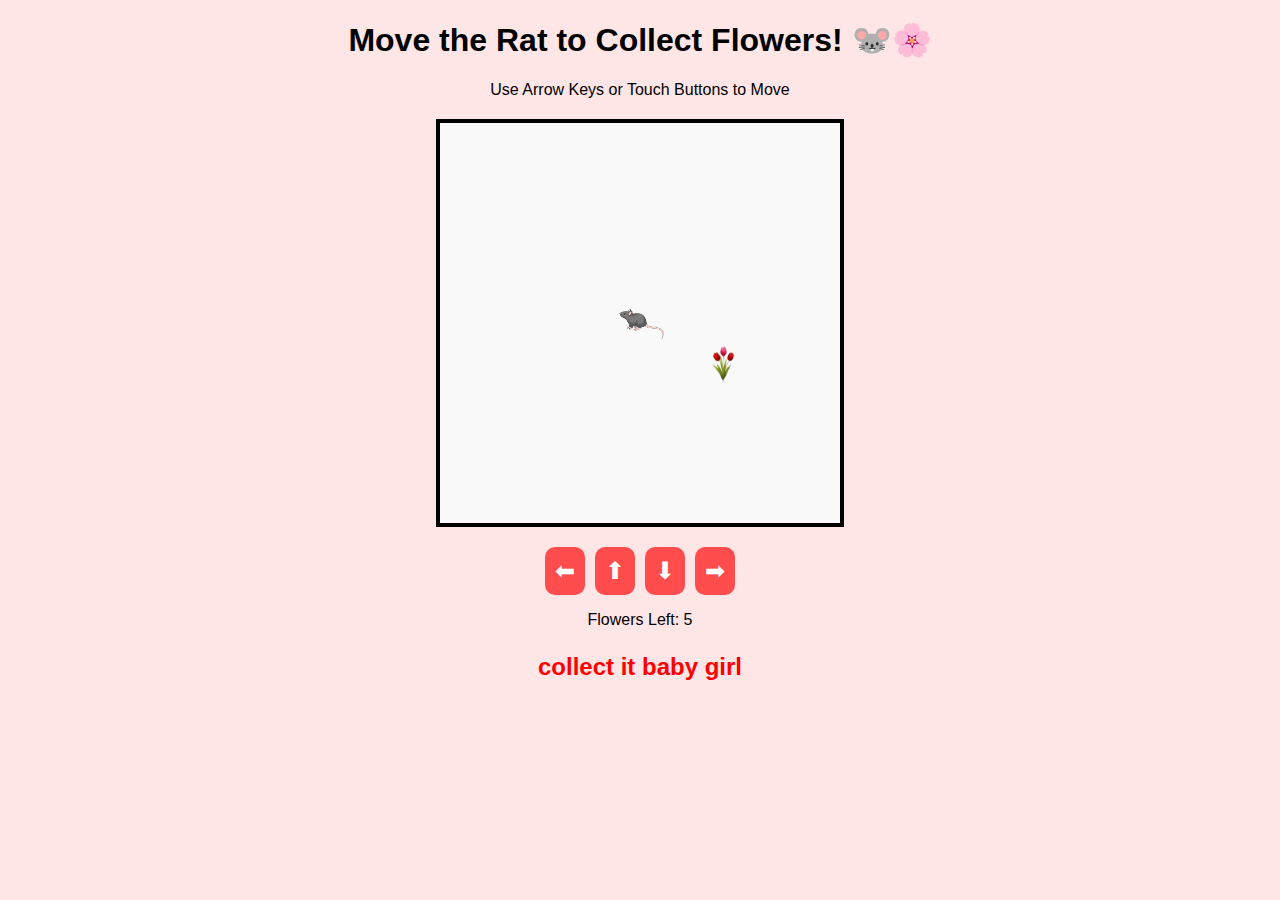
==== index.html @ e0727b4b "Add files via upload" ====
<!DOCTYPE html>
<html lang="en">
<head>
    <meta charset="UTF-8">
    <meta name="viewport" content="width=device-width, initial-scale=1.0">
    <title>🌸 Collect the Flowers! 🌸</title>
    <style>
        body {
            text-align: center;
            background-color: #ffe6e6;
            font-family: Arial, sans-serif;
            margin: 0;
        }

        #game-container {
            width: 400px;
            height: 400px;
            background: #f9f9f9;
            border: 4px solid black;
            position: relative;
            margin: 20px auto;
            overflow: hidden;
            display: flex;
            align-items: center;
            justify-content: center;
        }

        #rat {
            position: absolute;
            width: 50px;
            height: 50px;
            transition: all 0.1s ease-out;
        }

        #flower {
            position: absolute;
            width: 40px;
            height: 40px;
        }

        #message {
            font-size: 24px;
            font-weight: bold;
            color: red;
        }

        #next-button {
            display: none;
            margin-top: 20px;
            padding: 10px 20px;
            font-size: 18px;
            background-color: #ff4d4d;
            color: white;
            border: none;
            cursor: pointer;
            border-radius: 10px;
        }

        #controls {
            display: flex;
            justify-content: center;
            gap: 10px;
            margin-top: 10px;
        }

        #controls button {
            font-size: 24px;
            padding: 10px;
            border-radius: 10px;
            background-color: #ff4d4d;
            color: white;
            border: none;
            cursor: pointer;
        }

        .scurry {
            transform: scale(1.05);
        }
    </style>
</head>
<body>

    <h1>Move the Rat to Collect Flowers! 🐭🌸</h1>
    <p>Use Arrow Keys or Touch Buttons to Move</p>

    <div id="game-container">
        <img id="rat" src="rat.png" alt="Rat">
        <img id="flower" src="flower.png" alt="Flower">
    </div>

    <div id="controls">
        <button onclick="moveRat('ArrowLeft')">⬅</button>
        <button onclick="moveRat('ArrowUp')">⬆</button>
        <button onclick="moveRat('ArrowDown')">⬇</button>
        <button onclick="moveRat('ArrowRight')">➡</button>
    </div>

    <p id="score">Flowers Left: 5</p>
    <p id="message">collect it baby girl</p>

    <button id="next-button" onclick="goToValentinePage()">💌 Click Me 💌</button>

    <script src="script.js"></script>

</body>
</html>
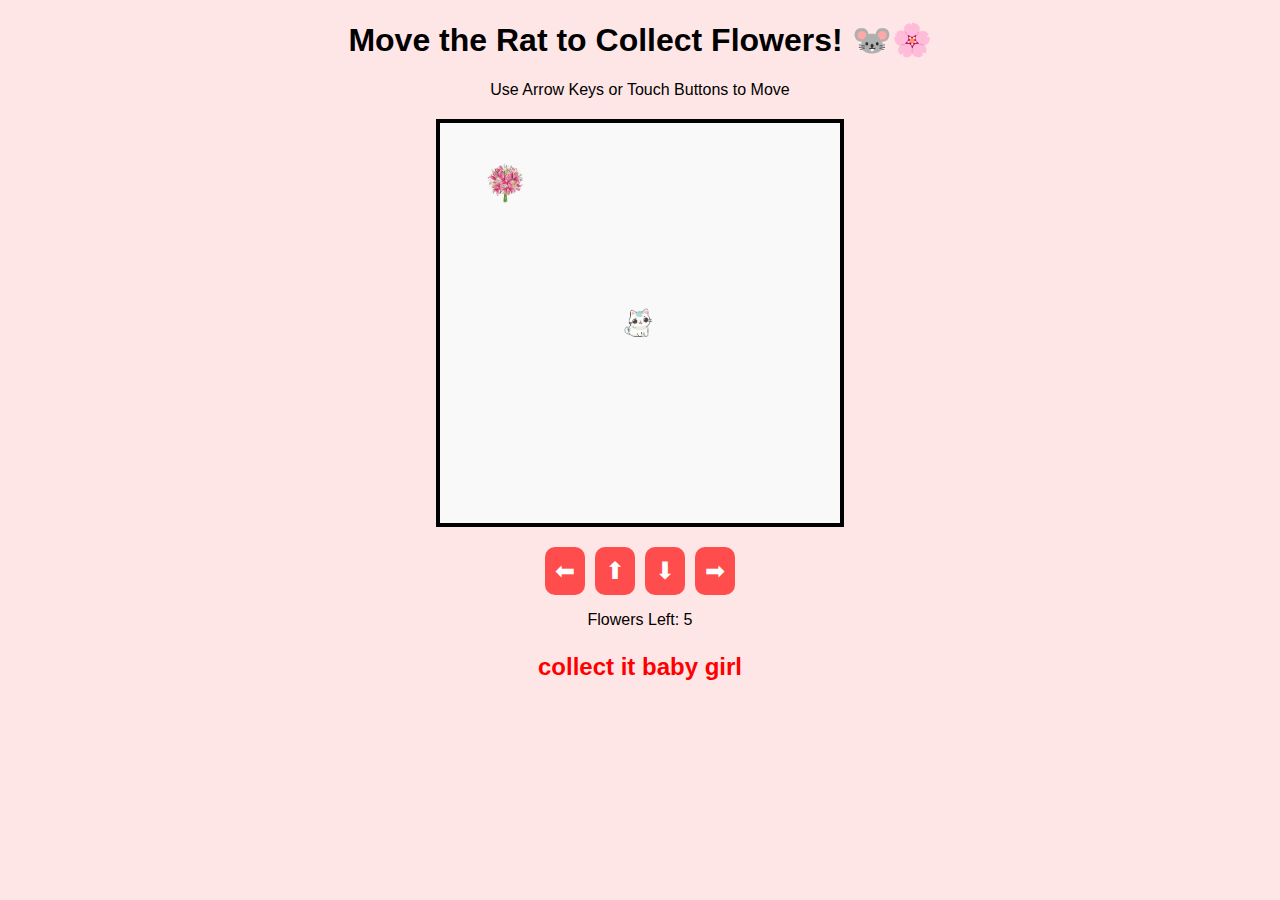
==== commit 10366a88: "Update index.html" ====
--- a/index.html
+++ b/index.html
@@ -84,8 +84,8 @@
     <p>Use Arrow Keys or Touch Buttons to Move</p>
 
     <div id="game-container">
-        <img id="rat" src="rat.png" alt="Rat">
-        <img id="flower" src="flower.png" alt="Flower">
+        <img id="rat" src="Pdoc squared (2).png" alt="Rat">
+        <img id="flower" src="Pdoc squared (3).png" alt="Flower">
     </div>
 
     <div id="controls">
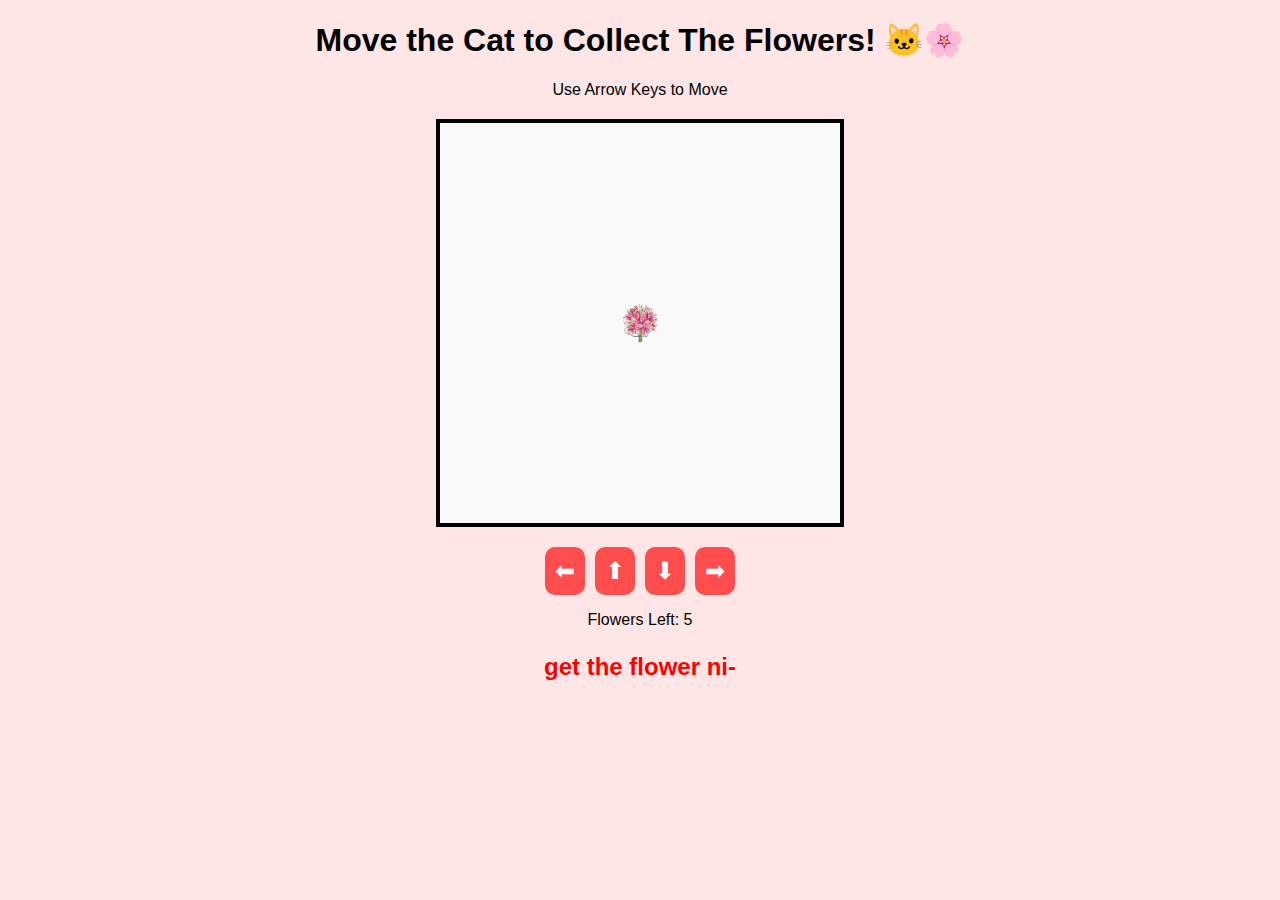
==== commit eea8eeed: "Update index.html" ====
--- a/index.html
+++ b/index.html
@@ -80,8 +80,8 @@
 </head>
 <body>
 
-    <h1>Move the Rat to Collect Flowers! 🐭🌸</h1>
-    <p>Use Arrow Keys or Touch Buttons to Move</p>
+    <h1>Move the Cat to Collect The Flowers! 🐱🌸</h1>
+    <p>Use Arrow Keys to Move</p>
 
     <div id="game-container">
         <img id="rat" src="Pdoc squared (2).png" alt="Rat">
@@ -96,7 +96,7 @@
     </div>
 
     <p id="score">Flowers Left: 5</p>
-    <p id="message">collect it baby girl</p>
+    <p id="message">get the flower ni-</p>
 
     <button id="next-button" onclick="goToValentinePage()">💌 Click Me 💌</button>
 
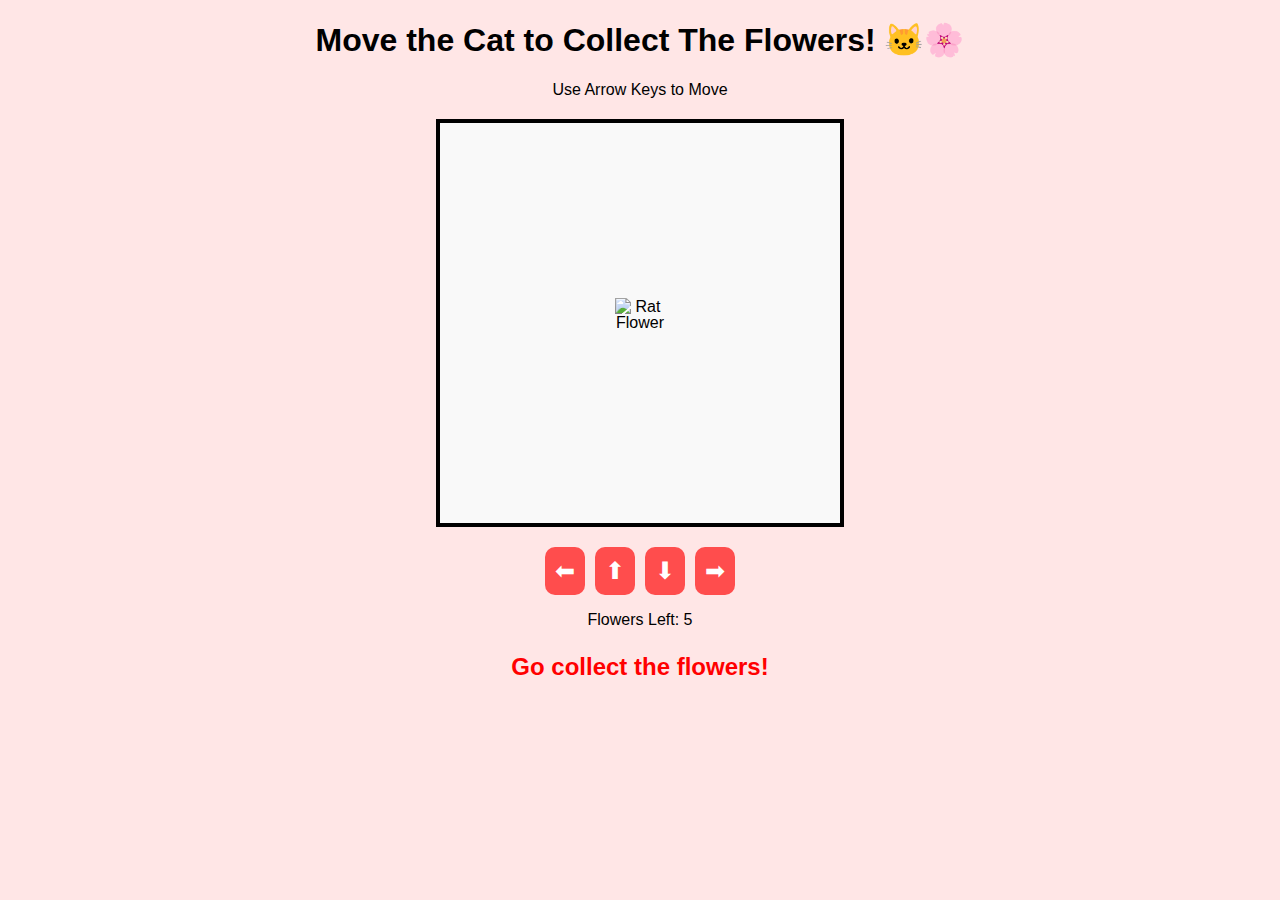
==== commit ddb9300f: "Update index.html" ====
--- a/index.html
+++ b/index.html
@@ -25,17 +25,11 @@
             justify-content: center;
         }
 
-        #rat {
+        #rat, #flower {
             position: absolute;
             width: 50px;
             height: 50px;
             transition: all 0.1s ease-out;
-        }
-
-        #flower {
-            position: absolute;
-            width: 40px;
-            height: 40px;
         }
 
         #message {
@@ -84,19 +78,19 @@
     <p>Use Arrow Keys to Move</p>
 
     <div id="game-container">
-        <img id="rat" src="Pdoc squared (2).png" alt="Rat">
-        <img id="flower" src="Pdoc squared (3).png" alt="Flower">
+        <img id="rat" src="pdoc_squared_2.png" alt="Rat">
+        <img id="flower" src="pdoc_squared_3.png" alt="Flower">
     </div>
 
     <div id="controls">
-        <button onclick="moveRat('ArrowLeft')">⬅</button>
-        <button onclick="moveRat('ArrowUp')">⬆</button>
-        <button onclick="moveRat('ArrowDown')">⬇</button>
-        <button onclick="moveRat('ArrowRight')">➡</button>
+        <button id="left">⬅</button>
+        <button id="up">⬆</button>
+        <button id="down">⬇</button>
+        <button id="right">➡</button>
     </div>
 
     <p id="score">Flowers Left: 5</p>
-    <p id="message">get the flower ni-</p>
+    <p id="message">Go collect the flowers!</p>
 
     <button id="next-button" onclick="goToValentinePage()">💌 Click Me 💌</button>
 
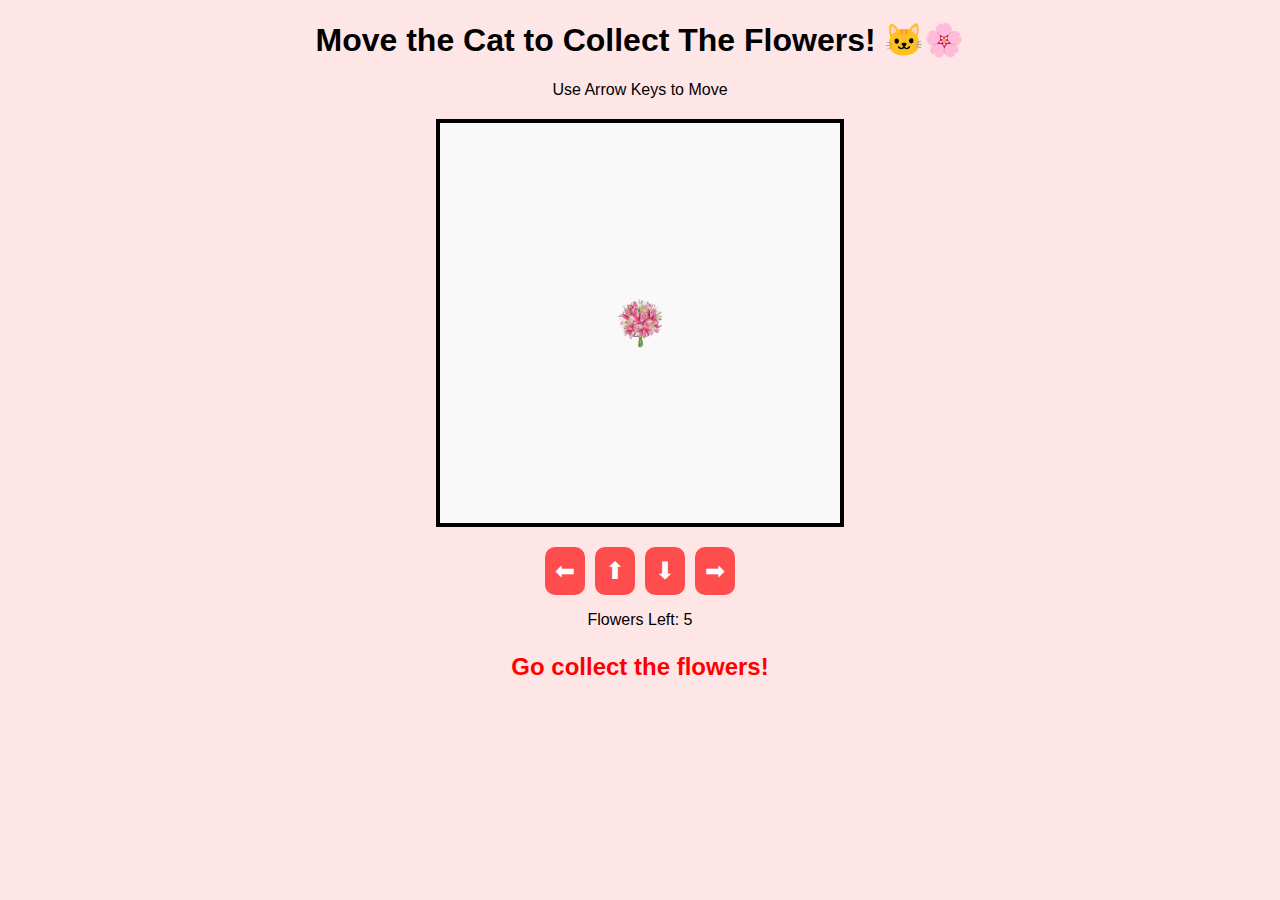
==== commit fa779dd9: "Update index.html" ====
--- a/index.html
+++ b/index.html
@@ -78,8 +78,8 @@
     <p>Use Arrow Keys to Move</p>
 
     <div id="game-container">
-        <img id="rat" src="pdoc_squared_2.png" alt="Rat">
-        <img id="flower" src="pdoc_squared_3.png" alt="Flower">
+        <img id="rat" src="Pdoc_squared_(2).png" alt="Rat">
+        <img id="flower" src="Pdoc_squared_(3).png" alt="Flower">
     </div>
 
     <div id="controls">
